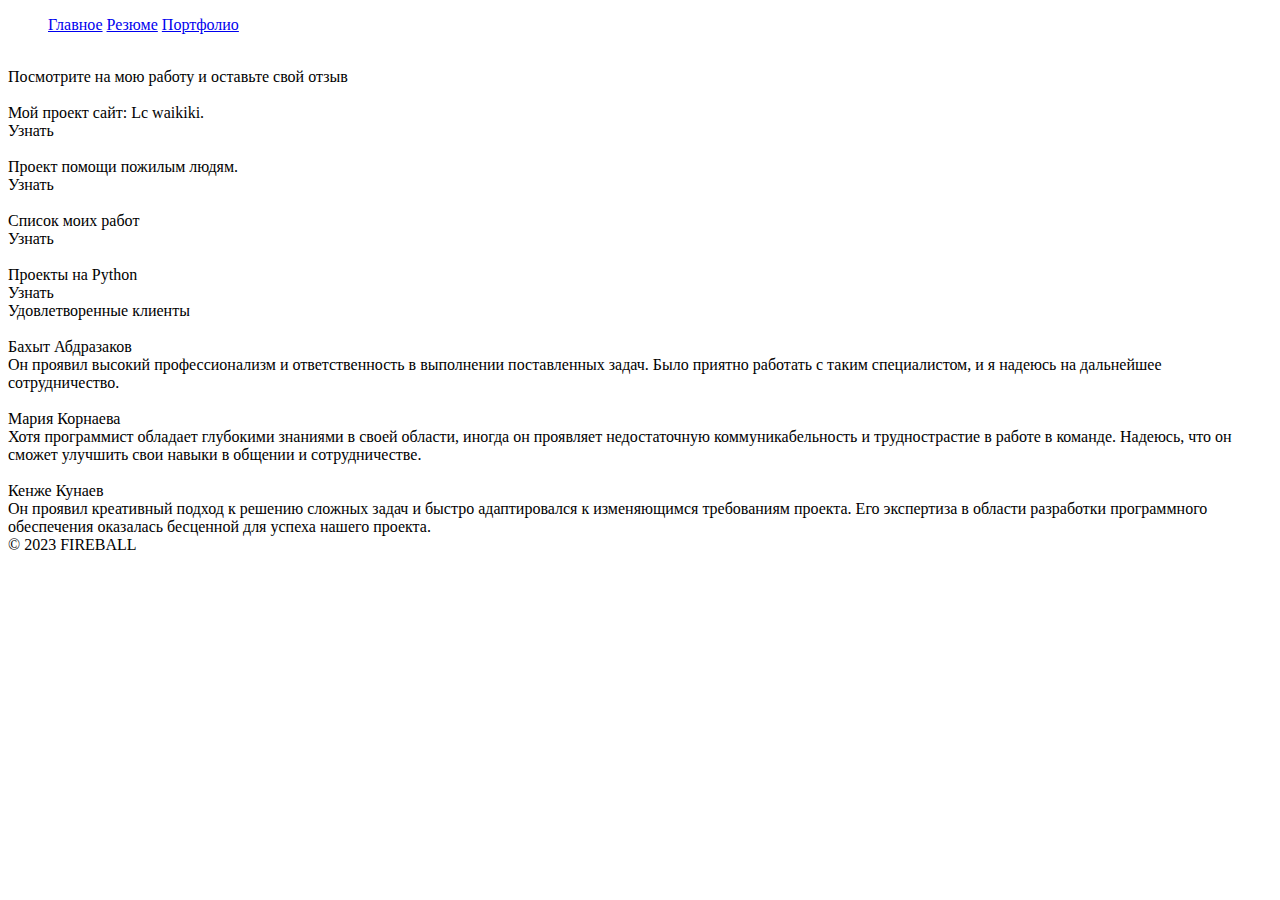
==== Portfolio.html @ f282bfae "Add files via upload" ====
<!DOCTYPE html>
<html lang="en">
<head>
    <meta charset="UTF-8">
    <meta name="viewport" content="width=device-width, initial-scale=1.0">
    <link rel="stylesheet" href="css/style.css">
    <title>Document</title>
</head>
<header>
    <div class="header_body">   
        <div class="header_menuBox">
                <ul class="header_menu">
                    <a class="header_menuLink" href="Main.html">Главное</a>
                    <a class="header_menuLink" href="Summary.html">Резюме</a>
                    <a class="header_menuLink" href="Portfolio.html">Портфолио</a>
                </ul>
        </div>
        <div class="header_iconsBox">
            <a href="https://spinningrat.online/"><img class="header_icons" src="image/logo/social-mediagreen.png" alt=""></a>
            <a href="https://spinningrat.online/"><img class="header_icons" src="image/logo/instagramgreen.png" alt=""></a>
            <a href="https://spinningrat.online/"><img class="header_icons" src="image/logo/facebookgreen.png" alt=""></a>
            <a href="https://spinningrat.online/"><img class="header_icons" src="image/logo/telegramgreen.png" alt=""></a>
        </div>
    </div>
</header>
<body>
    <div class="pageWork">
        <div class="pageWork_body">
            <div class="pageWork_textBox">
                <div class="pageWork_title">Посмотрите на мою работу и
                    оставьте свой отзыв</div>
            </div>
            <div class="pageWork_container">
                <div class="pageWork_floor">
                    <div class="pageWork_box">
                        <div class="pageWork_boxImg"><img class="pageWork_img" src="image/Untitled__58_.jpg" alt=""></div>
                        <div class="pageWork_boxInfo">
                        <div class="pageWork_boxText">
                            Мой проект сайт: Lc waikiki.
                        </div>
                        <div class="pageWork_boxButton">Узнать</div>
                    </div>
                    </div>
                    <div class="pageWork_box">
                        <div class="pageWork_boxImg"><img class="pageWork_img" src="image/harold-03.jpg" alt=""></div>
                        <div class="pageWork_boxInfo">
                        <div class="pageWork_boxText">
                            Проект помощи пожилым людям.
                        </div>
                        <div class="pageWork_boxButton">Узнать</div></div>
                </div>
                </div>
                <div class="pageWork_floor">
                    <div class="pageWork_box">
                        <div class="pageWork_boxImg"><img class="pageWork_img" src="image/illustration-site-web-scaled.jpg" alt=""></div>
                        <div class="pageWork_boxInfo">
                        <div class="pageWork_boxText">
                            Список моих работ
                        </div>
                        <div class="pageWork_boxButton">Узнать</div></div>
                        </div>
                    <div class="pageWork_box">
                        <div class="pageWork_boxImg"><img class="pageWork_img" src="image/information-technology.jpg" alt=""></div>
                        <div class="pageWork_boxInfo">
                        <div class="pageWork_boxText">
                            Проекты на Python
                        </div>
                        <div class="pageWork_boxButton">Узнать</div>
                    </div>
                </div> 
            </div>
        </div>
    </div>
</div>
    <div class="pageClients">
        <div class="pageClients_body">
            <div class="pageClients_container">
                <div class="pageClients_title">Удовлетворенные клиенты</div>
                <div class="pageCliets_line"></div>
                <div class="pageClients_boxContainer">
                    <div class="pageClients_box">
                        <img class="pageClients_img" src="image/people/3868842.jpg" alt="">
                        <div class="pageClients_name">Бахыт Абдразаков</div>
                        <div class="pageClients_text">Он проявил высокий профессионализм и ответственность в выполнении поставленных задач. Было приятно работать с таким специалистом, и я надеюсь на дальнейшее сотрудничество.</div>
                    </div>
                    <div class="pageClients_box">
                        <img class="pageClients_img" src="image/people/1000s.jpg" alt="">
                        <div class="pageClients_name">Мария Корнаева</div>
                        <div class="pageClients_text">Хотя программист обладает глубокими знаниями в своей области, иногда он проявляет недостаточную коммуникабельность и труднострастие в работе в команде. Надеюсь, что он сможет улучшить свои навыки в общении и сотрудничестве.</div>
                    </div>
                    <div class="pageClients_box">
                        <img class="pageClients_img" src="image/people/scale_1200.png" alt="">
                        <div class="pageClients_name">Кенже Кунаев</div>
                        <div class="pageClients_text">Он проявил креативный подход к решению сложных задач и быстро адаптировался к изменяющимся требованиям проекта. Его экспертиза в области разработки программного обеспечения оказалась бесценной для успеха нашего проекта. </div>
                    </div>
                </div>
            </div>
        </div>
    </div>
    <div class="basement__Portfolio">© 2023 FIREBALL</div>
</body>
</html>
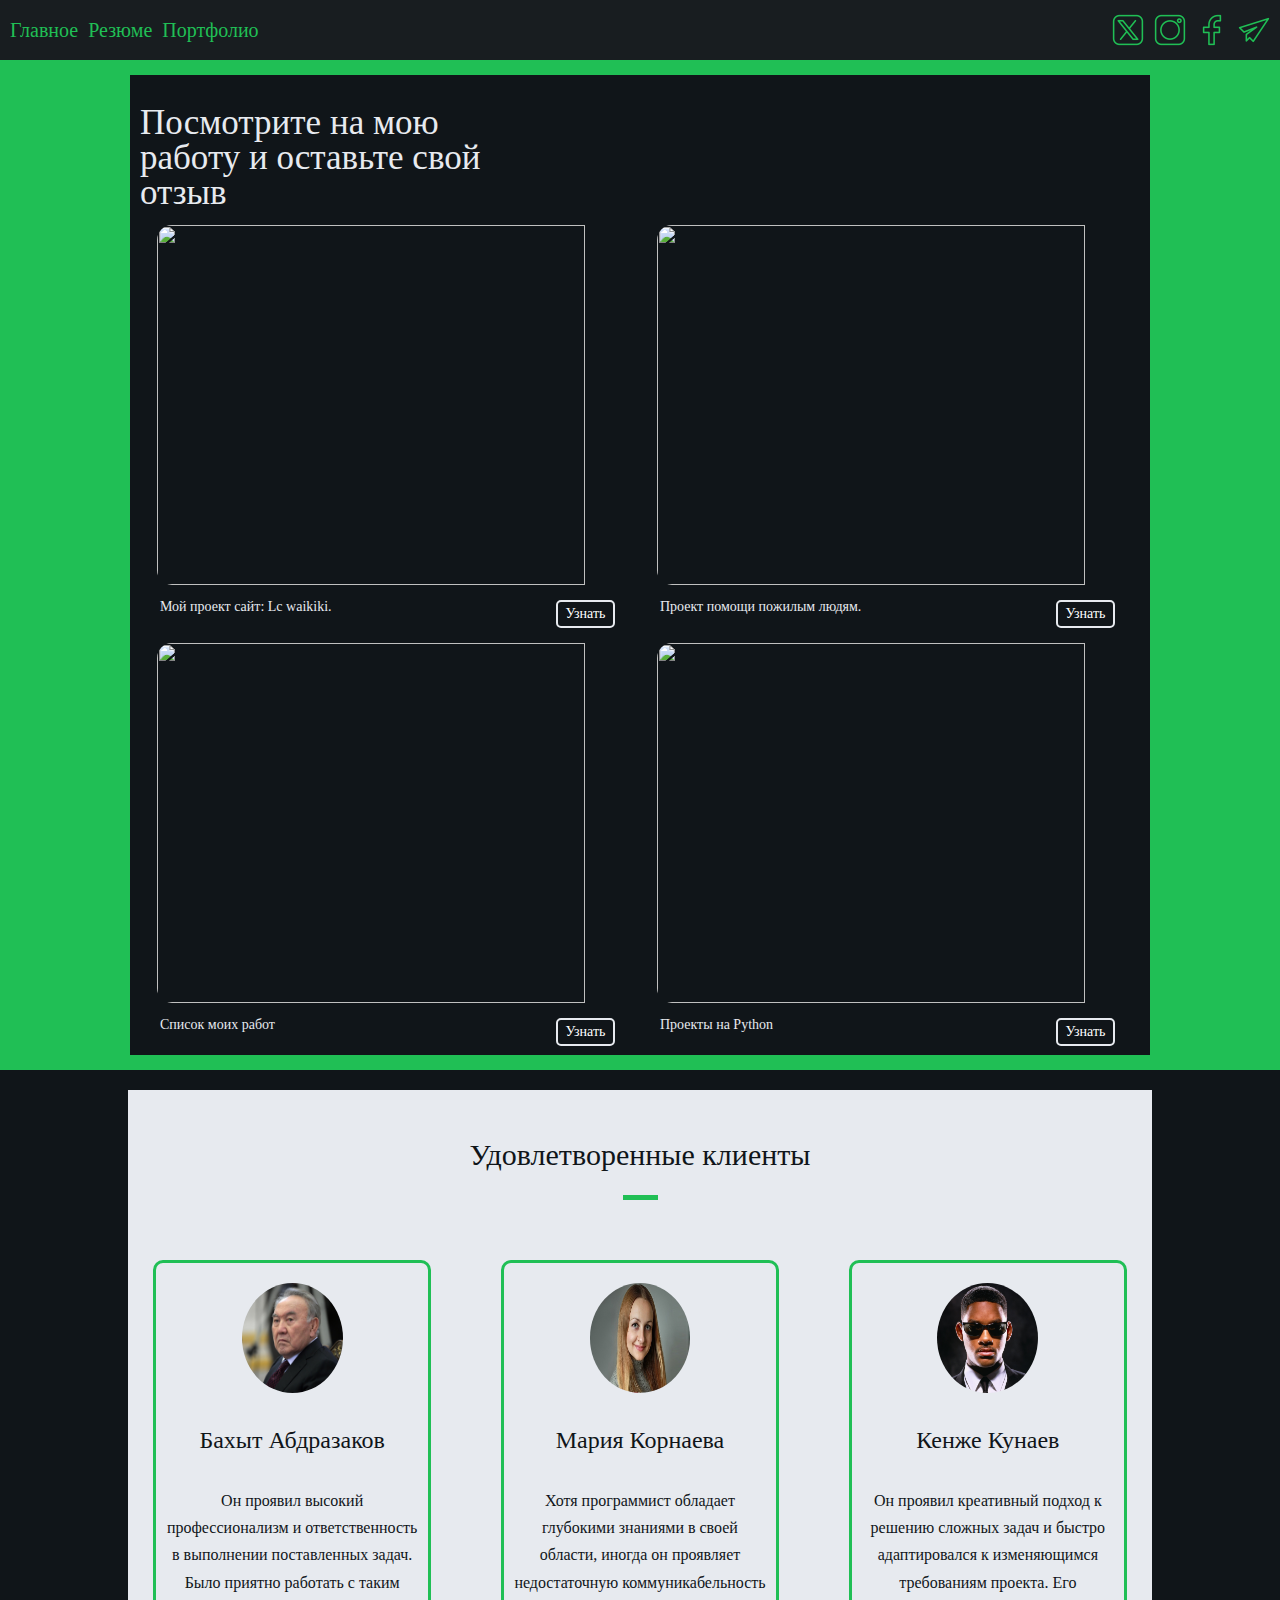
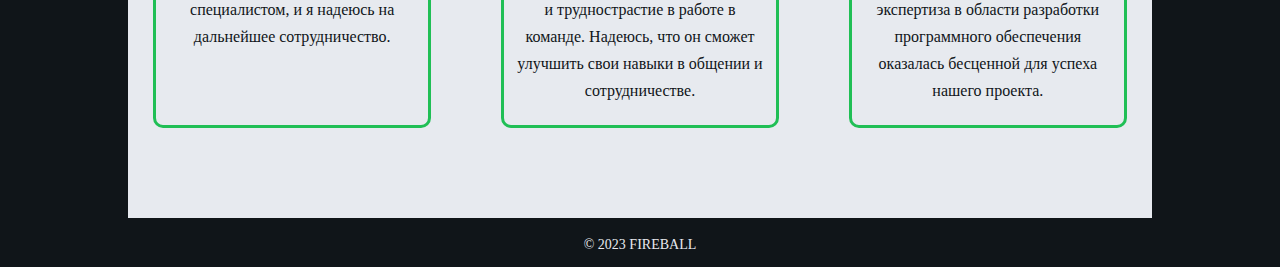
==== commit d9fddc8e: "Add files via upload" ====
--- a/Portfolio.html
+++ b/Portfolio.html
@@ -10,7 +10,7 @@
     <div class="header_body">   
         <div class="header_menuBox">
                 <ul class="header_menu">
-                    <a class="header_menuLink" href="Main.html">Главное</a>
+                    <a class="header_menuLink" href="index.html">Главное</a>
                     <a class="header_menuLink" href="Summary.html">Резюме</a>
                     <a class="header_menuLink" href="Portfolio.html">Портфолио</a>
                 </ul>
--- a/css/style.css
+++ b/css/style.css
@@ -0,0 +1,711 @@
+@charset "UTF-8";
+
+@font-face {
+  font-family:'Geologica';
+  src: url(font/Geologica_Auto-Regular.ttf);
+}
+@font-face {
+  font-family:'Geologica-Bold';
+  src: url(../font/Geologica_Auto-Bold.ttf);
+}
+
+/*Обнуление*/
+*{
+    padding: 0;
+    margin: 0;
+    border: 0;
+}
+  
+*, *:before, *:after {
+    -webkit-box-sizing: border-box;
+    box-sizing: border-box;
+}
+  
+:focus, :active {
+    outline: none;
+}
+  
+a:focus, a:active {
+    outline: none;
+}
+  
+nav, footer, header, aside {
+    display: block;
+}
+  
+html, body {
+    height: 100%;
+    width: 100%;
+    font-size: 100%;
+    line-height: 1;
+    font-size: 14px;
+    -ms-text-size-adjust: 100%;
+    -moz-text-size-adjust: 100%;
+    -webkit-text-size-adjust: 100%;
+}
+  
+input, button, textarea {
+    font-family: inherit;
+}
+  
+input::-ms-clear {
+    display: none;
+}
+  
+button {
+    cursor: pointer;
+}
+  
+button::-moz-focus-inner {
+    padding: 0;
+    border: 0;
+}
+  
+a, a:visited {
+    text-decoration: none;
+}
+  
+a:hover {
+    text-decoration: none;
+}
+  
+ul li {
+    list-style: none;
+}
+  
+img {
+    vertical-align: top;
+}
+  
+h1, h2, h3, h4, h5, h6 {
+    font-size: inherit;
+    font-weight: inherit;
+}
+  
+/*--------------------*/
+
+
+body {
+    margin: 0;
+    background-color: #101519;
+}
+
+.header{
+    width: 100%;
+}
+
+.header_body{
+    background-color: #181D20;
+    width: 100%;
+    height: 60px;
+    display: flex;  
+    padding: 5px;
+    position: relative;
+    justify-content: space-between;
+    
+}
+
+
+.header_menuBox{
+    display: flex;
+    width: 50%;
+}  
+
+.header_menu{
+    display: flex;
+    justify-content: center;
+    align-items: center;
+}
+
+.header_menuLink{
+    font-family:'Geologica';
+    color: #20BF55;
+    margin: 5px;
+    font-size: 20px;
+}
+
+.header_menuLink:hover{
+    color: #E7EAEF;
+    cursor: pointer;
+}
+
+
+.header_iconsBox{
+    display: flex;
+    justify-content: right;
+    align-items: center;
+    width: 50%;
+}
+
+.header_icons{
+    margin: 0px 5px;
+    width: 32px;
+    height: 32px;
+}
+
+.firstPage{
+    width: 100%;
+    display: flex;
+}
+
+.firstPageBody{
+    display: flex;
+    height: 51em;   
+    flex-wrap: wrap; 
+}
+
+.firstPageImg_container{
+    display: flex;
+    width: 50%;
+}
+
+.firstPage_container{
+    display: flex;
+    width: 50%;
+    padding: 0px 15px;
+}
+
+.firstPageImg{
+    width: 100%;   
+}
+
+.titlefirstPage{
+    margin: 32.5% 0 0 0;
+    font-family:'Geologica-Bold';
+    font-size: 50px;
+    color: #E7EAEF;
+}
+
+.textfirstPage{
+    padding: 10px 0;
+    align-items: center;
+    justify-content: center;
+    font-family:'Geologica-Bold';
+    font-size: 40px;
+    color: #E7EAEF;
+}
+
+.firstPage_textContainner{
+    display: block;
+    align-items: center;
+}
+
+.pageAbout{
+    display: flex;
+}
+
+.pageAbout_body{
+    display: flex;
+    height: 600px;
+    width: 100%;
+    flex-wrap: wrap; 
+    align-items: center;
+    justify-content: center;
+    padding: 0px 5px;
+    background-color: #E7EAEF;
+}
+
+.pageAbout_box{
+    padding: 40px;
+    display: flex;
+    width: 80%;
+    height: 90%;
+    background-color: #101519;
+    border-radius: 30px;
+    padding: 30px;
+}
+
+.pageAbout_imgContainer{
+    display: block;
+    width: 30%;
+}
+
+.box{
+    width: 90%;
+    height: 74%;
+    border-radius: 10px;
+    margin: auto;
+}
+
+.pageAbout_imgText{
+    margin: auto;
+    font-size: 20px;
+    color: #E7EAEF;
+    font-family:'Geologica';
+    text-align: center;
+    margin: 30px 0;
+}
+
+.pageAbout_textContainer{
+    display: flex;
+    width: 70%;
+    padding: 0 0 0px 0;
+    font-family:'Geologica';
+    font-size: 60px;
+    align-items: center;
+    justify-content: center;
+    color: #E7EAEF;
+}
+
+.pageAbout_boxSocial{
+    display: flex;
+}
+
+
+.pageAbout_boxSocial{
+    justify-content: center; 
+}
+
+
+.divAbout_logo{
+    width: 24px;
+    margin: 0px 10px;
+}
+
+.divAbout_logo:hover{
+    
+}
+
+.pageXp_body{
+    width: 100%;
+    padding: 15px;
+}
+
+.pageXp_container{
+    background-color: #E7EAEF;
+    width: 81.6%;
+    height: 40em;
+    margin: 15px auto;
+    display: flex;
+    align-items: center;
+    justify-content: center;
+}
+
+.pageXp_blocks{
+    width: 45%;
+    height: 240px;
+    border: #101519 1px solid;
+    background-color: #101519;
+    margin: auto;
+    padding: 15px;
+}
+
+.pageXp_floor{
+    display: flex;
+    width: 100%;
+    margin: 20px 0;
+}
+
+.pageXp_title{
+    font-size: 40px;
+    font-family:'Geologica';
+    text-align: center;
+    color: #E7EAEF;
+    padding: 5px 0;
+}
+
+.pageXp_bigBox{
+    width: 100%; 
+    height: 97%;
+    align-items: center;
+    justify-content: center;
+    
+}
+
+.pageXp_logo{
+    width: 80px;
+    height: 80px;
+}
+
+
+.pageXp_blockTitle{
+    color: #E7EAEF;
+    font-family:'Geologica';
+    font-size: 25px;
+    margin: 10px 0;
+}
+
+.pageXp_blockText{
+    color: #E7EAEF;
+    font-family:'Geologica';
+    margin: 10px 0;
+    font-size: 16px;
+}
+
+.pageWork{
+    background-color: #20BF55;
+    padding: 15px 15px;
+}
+
+.pageWork_body{
+    width: 81.6%;
+    height: 70em;
+    background-color: #101519;
+    margin: auto;
+    padding: 30px 10px;
+}
+
+.pageWork_textBox{
+    display: flex;
+}
+
+.pageWork_title{
+    width: 40%;
+    color: #E7EAEF;
+    font-family:'Geologica';
+    font-size: 35px;
+}
+
+.pageWork_link{
+    width: 60%;
+    color: #E7EAEF;
+    text-align: end;
+    font-family:'Geologica';
+}
+
+.pageWork_container{
+    display: block;
+}
+
+.pageWork_floor{
+    display: flex;
+    width: 100%;
+}
+
+.pageWork_box{
+    width: 50%;
+    padding: 15px 5px 0 0;
+}
+
+.pageWork_boxImg{
+    display: flex;
+    justify-content: center;
+    align-items: center;
+}
+
+.pageWork_img{
+    width: 93%;
+    height: 360px;
+    border-radius: 15px;
+}
+
+.pageWork_boxInfo{
+    display: flex;
+    justify-content: space-between;
+    margin: 15px 0 0 0;
+    padding: 0 20px;
+}
+
+.pageWork_boxText{
+    color: #E7EAEF;
+    font-family:'Geologica';
+}
+
+.pageWork_boxButton{
+    text-align: center;
+    justify-content: center;
+    color: white;
+    width: 13%;
+    padding: 5px;
+    border: #E7EAEF solid 2px;
+    border-radius: 5px;
+    font-family:'Geologica';
+    cursor: pointer;
+}
+
+.pageClients_container{
+    width: 80%;
+    background-color: #E7EAEF;
+    height: 52em;
+    margin: 20px auto;
+    padding: 20px 15px;
+}
+
+.pageClients_boxContainer{
+    display: flex;
+    justify-content: space-between;
+    margin: 50px 0 0 0;
+}
+
+.pageClients_box{
+    width: 28%;
+    display: block;
+    padding: 20px 10px;
+    margin: 10px;
+    border: #20BF55 solid 3px;
+    border-radius: 10px;
+}
+
+.pageClients_title{
+    text-align: center;
+    color: #101519;
+    font-family:'Geologica';
+    font-size: 30px;
+    margin: 30px 0 0 0;
+}
+
+.pageCliets_line{
+    background-color: #20BF55;
+    height: 5px;
+    width: 35px;
+    margin: 25px auto;
+}
+
+.pageClients_name{
+    text-align: center;
+    color: #101519;
+    font-family:'Geologica';
+    font-size: 24px;
+    margin: 35px 0;
+}
+
+.pageClients_text{
+    text-align: center;
+    color: #101519;
+    font-family:'Geologica';
+    line-height: 1.7;
+    font-size:16px;
+}
+
+.pageClients_img{
+    display: flex;
+    margin: auto;
+    width: 40%;
+    height: 110px;
+    border-radius: 60%;
+}
+
+.pageClients_button{
+    text-align: center;
+    color: #101519;
+    font-family:'Geologica';
+    padding: 12px;
+    font-size: 16px;
+    width: 10%;
+    margin: 60px auto 0 auto;
+    color: #20BF55;
+    border: #20BF55 2px solid;
+    border-radius: 5px;
+}
+
+
+
+.pageMail_body{
+    width: 100%;
+    margin: 15px 0 0 0;
+    background-color: #E7EAEF;
+    padding: 50px 0;
+}
+
+.pageMail_container{
+    width: 80%;
+    border: 3px solid #E7EAEF;
+    background-color: #101519;
+    margin: 0 auto;
+    display: flex;
+    padding: 40px;
+}
+
+.pageMail_boxText{
+    width: 45%;
+}
+
+.pageMail_get{
+    color: #E7EAEF;
+    font-size: 18px;
+    font-family:'Geologica';
+}
+
+.pageMail_tilte{
+    color: #E7EAEF;
+    font-size: 50px;
+    font-family:'Geologica';
+    line-height: 1.2;
+    margin: 15px 0 0 0;
+}
+
+.pageMail_text{
+    color: #E7EAEF;
+    font-size: 15px;
+    font-family:'Geologica';
+    line-height: 1.8;
+    margin: 15px 0 0 0;
+}
+
+.pageMail_number{
+    color: #20BF55;
+    font-size: 30px;
+    text-decoration: underline;
+    font-family:'Geologica';
+    margin: 40px 0 0 0;
+}
+
+.pageMail_boxEnter{
+    width: 65%;
+}
+
+.pageMail_boxInitials{
+    width: 100%;
+    display: flex;
+    justify-content: space-between;
+}
+
+.pageMail_boxName{
+    width: 50%;
+    padding:  0 15px 0 0;
+}
+
+.pageMail_name{
+    background-color: #101519;
+    border: #E7EAEF solid 3px;
+    border-radius: 5px;
+    padding: 15px;
+    font-family:'Geologica';
+    color: #E7EAEF;
+    width: 100%;
+}
+
+.pageMail_boxLastName{
+    width: 50%;
+    padding:  0 0 0 15px;
+}
+
+.pageMail_lastName{
+    background-color: #101519;
+    border: #E7EAEF solid 3px;
+    border-radius: 5px;
+    padding: 15px;
+    font-family:'Geologica';
+    color: #E7EAEF;
+    width: 100%;
+}
+
+.pageMail_boxSubject{
+    width: 100%;
+}
+
+.pageMail_mail{
+    background-color: #101519;
+    border: #E7EAEF solid 3px;
+    border-radius: 5px;
+    padding: 15px;
+    font-family:'Geologica';
+    color: #E7EAEF;
+    width: 100%;
+    margin: 30px 0;
+}
+
+.pageMail_message{
+    background-color: #101519;
+    border: #E7EAEF solid 3px;
+    border-radius: 5px;
+    padding: 15px;
+    font-family:'Geologica';
+    color: #E7EAEF;
+    width: 100%;
+    min-height: 180px;
+}
+
+.pageMail_boxSend{
+    border: #E7EAEF solid 3px;
+    padding: 15px;
+    width: 100%;
+    color: #E7EAEF;
+    text-align: center;
+    font-family:'Geologica';
+    margin: 30px 0 0 0;
+    border-radius: 5px;
+    cursor: pointer;
+}
+
+
+.pageMail_linkBox{
+    display: flex;
+    width: 100%;
+}
+
+.pageMail_menu{
+    display: flex;
+    justify-content: center;
+    align-items: center;
+}
+
+.pageMail_menuLink{
+    font-family:'Geologica';
+    color: #E7EAEF;
+    margin: 70px 35px 0 0;
+    font-size: 16px;
+}
+
+.pageMail_menuLink:hover{
+    color: #20BF55;
+    cursor: pointer;
+}
+
+.information_container{
+    width: 80%;
+    background-color: #E7EAEF;
+    margin: 20px auto;
+    height: 670px;
+    display: flex;
+}
+
+.information_textBox{
+    width: 50%;
+    padding: 20px 15px;
+}
+
+.information_imgBox{
+    width: 50%;
+    display: flex;
+    align-items: center;
+    justify-content: center;
+}
+
+.information_img{
+    width: 70%;
+    border: #20BF55 10px solid;
+}
+
+.information_name{
+    font-family:'Geologica-Bold';
+    font-size: 50px;
+}
+
+.information_line{
+    height: 6px;
+    width: 385px;
+    background-color: #20BF55;
+    margin: 10px 0px 0 5px;
+}
+
+.information_work{
+    font-family:'Geologica';
+    font-size: 42px;
+    margin: 10px 0 0 0;
+}
+
+.information_text{
+    font-family:'Geologica';
+    font-size: 28px;
+    margin: 10px 0 0 0;
+}
+
+.basement{
+    width: 100%;
+    background-color: #E7EAEF;
+    padding: 0px 0 20px 0;
+    text-align: center;
+    font-family:'Geologica';
+    color: #101519;
+}
+
+.basement__Portfolio{
+    width: 100%;
+    background-color: #101519;
+    padding: 0px 0 15px 0;
+    text-align: center;
+    font-family:'Geologica';
+    color: #E7EAEF;
+    margin: 20px 0 0 0;
+}